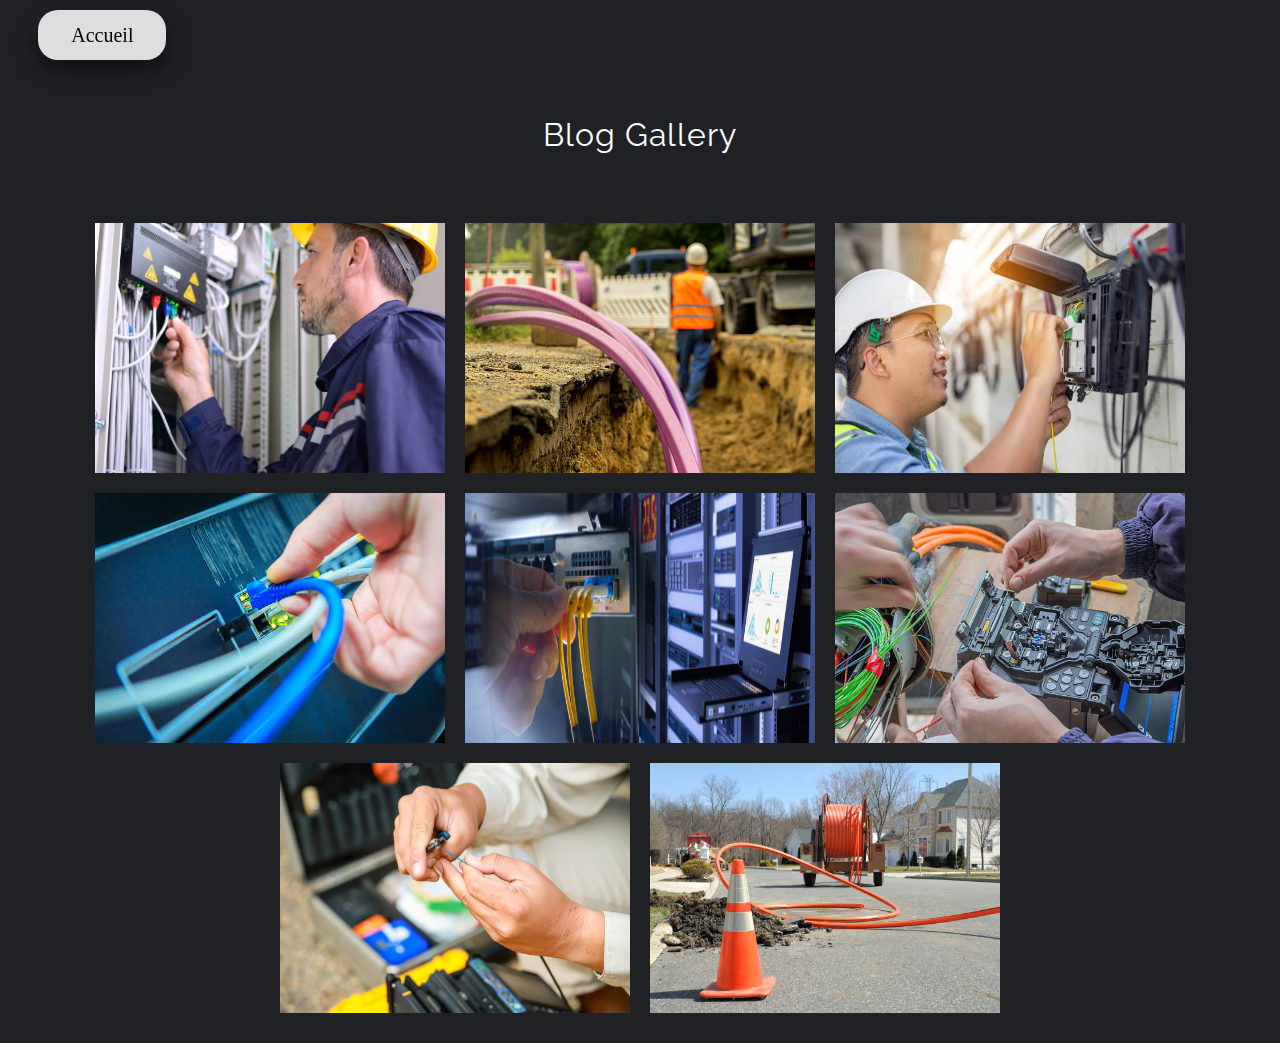
==== galerie.html @ 50c2bd78 "Add files via upload" ====
<html>
<head>
  <title>Blog Gallery</title>
  <link rel="shortcut icon" href="img/logo.png" type="image/x-icon">
  <link href="https://fonts.googleapis.com/css?family=Raleway:600,900" rel="stylesheet">
  <link rel="stylesheet" href="gelerie.css">
</head>
<body>
    <nav>
        <a href="index.html">Accueil</a>
    </nav>





  <p class="heading" style="margin-top: 2cm;">Blog Gallery</p>
  <div class="gallery-image">
    <div class="img-box">
      <img src="img fibre/1.jpg" alt="" />
      <div class="transparent-box">
        <div class="caption">
          <p>fibre</p>
          <p class="opacity-low"> optique</p>
        </div>
      </div> 
    </div>
    <div class="img-box">
      <img src="img fibre/2.jpg" alt="" />
      <div class="transparent-box">
        <div class="caption">
          <p>fibre</p>
          <p class="opacity-low"> optique</p>
        </div>
      </div>
    </div>
    <div class="img-box">
      <img src="img fibre/3.jpg" alt="" />
      <div class="transparent-box">
        <div class="caption">
          <p>fibre</p>
          <p class="opacity-low"> optique</p>
        </div>
      </div>
    </div>
    <div class="img-box">
      <img src="img fibre/4.jpg" alt="" />
      <div class="transparent-box">
        <div class="caption">
          <p>fibre</p>
          <p class="opacity-low"> optique</p>
        </div>
      </div> 
    </div>
    <div class="img-box">
      <img src="img fibre/5.jpg" alt="" />
      <div class="transparent-box">
        <div class="caption">
          <p>fibre</p>
          <p class="opacity-low"> optique</p>
        </div>
      </div> 
    </div>
    <div class="img-box">
      <img src="img fibre/6.jpg" alt="" />
      <div class="transparent-box">
        <div class="caption">
          <p>fibre</p>
          <p class="opacity-low"> optique</p>
        </div>
      </div> 
    </div>
    <div class="img-box">
        <img src="img fibre/7.jpg" alt="" />
        <div class="transparent-box">
          <div class="caption">
            <p>fibre</p>
            <p class="opacity-low"> optique</p>
          </div>
        </div> 
      </div>
      <div class="img-box">
        <img src="img fibre/8.jpg" alt="" />
        <div class="transparent-box">
          <div class="caption">
            <p>fibre</p>
            <p class="opacity-low"> optique</p>
          </div>


          
        </div> 
      </div>
      
  </div>
</body>
</html>
---- gelerie.css ----
* {
    box-sizing: border-box;
    margin: 0;
    padding: 0;
  }
  
  body {
    font-family: Raleway;
    background-color: #202125;
  }
  
  .heading {
      text-align: center;
      font-size: 2.0em;
      letter-spacing: 1px;
      padding: 40px;
      color: white;
  }
  
  .gallery-image {
    padding: 20px;
    display: flex;
    flex-wrap: wrap;
    justify-content: center;
  }
  
  .gallery-image img {
    height: 250px;
    width: 350px;
    transform: scale(1.0);
    transition: transform 0.4s ease;
  }
  
  .img-box {
    box-sizing: content-box;
    margin: 10px;
    height: 250px;
    width: 350px;
    overflow: hidden;
    display: inline-block;
    color: white;
    position: relative;
    background-color: white;
  }
  
  .caption {
    position: absolute;
    bottom: 5px;
    left: 20px;
    opacity: 0.0;
    transition: transform 0.3s ease, opacity 0.3s ease;
  }
  
  .transparent-box {
    height: 250px;
    width: 350px;
    background-color:rgba(0, 0, 0, 0);
    position: absolute;
    top: 0;
    left: 0;
    transition: background-color 0.3s ease;
  }
  
  .img-box:hover img { 
    transform: scale(1.1);
  }
  
  .img-box:hover .transparent-box {
    background-color:rgba(0, 0, 0, 0.5);
  }
  
  .img-box:hover .caption {
    transform: translateY(-20px);
    opacity: 1.0;
  }
  
  .img-box:hover {
    cursor: pointer;
  }
  
  .caption > p:nth-child(2) {
    font-size: 0.8em;
  }
  
  .opacity-low {
    opacity: 0.5;
  }





  nav {
    z-index: 10;
    height: 25px;
    width: 10%;
    left: 3%;
    display: flex;
    align-items: center;
    justify-content: center;
    background-color: rgba(255, 255, 255, 0.851);
    position: absolute;
    top: 10px;
    padding: 25px 35px;
    font-family: "Poppins", sans-serif;
    backdrop-filter: blur(8px);
    box-shadow: 0 10px 20px rgba(0, 0, 0, 0.5);
    border-radius: 20px;
  }
  
  a {
    font-size: 20px;
    color: black;
    font-family: 'Times New Roman', Times, serif;
    padding: 10px 26px 10px 26px;
    display: inline-block;
    text-decoration: none;
  }
  
  a:hover,
  a:focus {
    color: rgb(192, 25, 25);
    outline: none;
  }
  
  /* Responsive styles for navbar */
  @media screen and (max-width: 768px) {
    nav {
      box-shadow: none;
      background-color: transparent;
      width: 80%;
      left: 10%;
      padding: 10px 15px;
      border-radius: 10px;
      top: 20%;
      height: auto;
      align-items: center;
      justify-content: space-around;
      flex-direction: column;
    }
  
    a {
      background-color: white;
      font-size: 14px;
      padding: 6px 12px;
      margin-bottom: 5px;
    }
  }
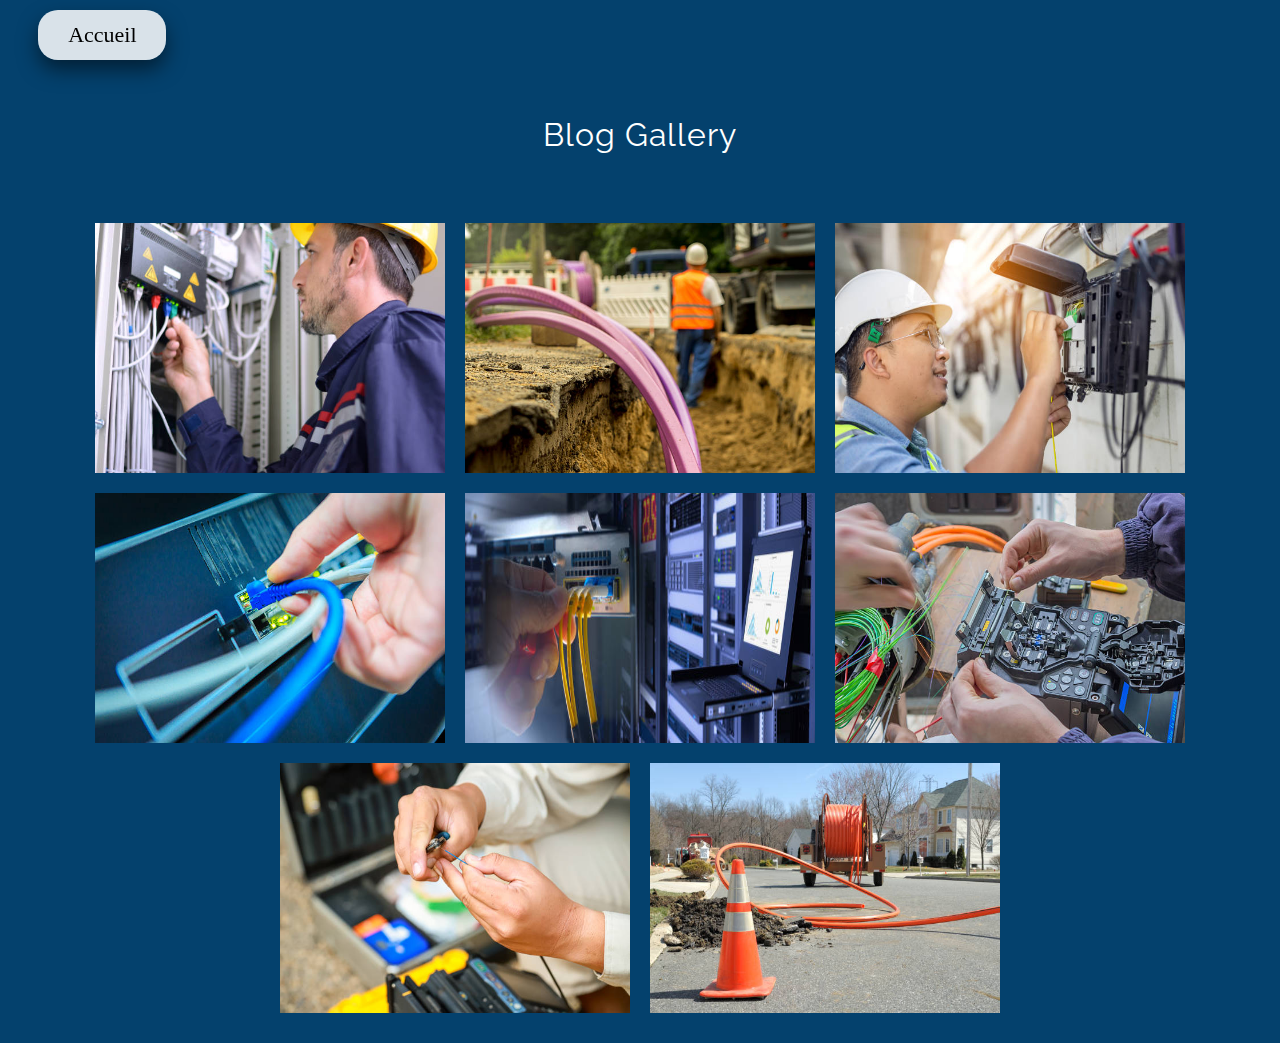
==== commit ea564c10: "Add files via upload" ====
--- a/galerie.html
+++ b/galerie.html
@@ -7,13 +7,8 @@
 </head>
 <body>
     <nav>
-        <a href="index.html">Accueil</a>
+        <a href="index.html" style="font-size: 22px;">Accueil</a>
     </nav>
-
-
-
-
-
   <p class="heading" style="margin-top: 2cm;">Blog Gallery</p>
   <div class="gallery-image">
     <div class="img-box">
--- a/gelerie.css
+++ b/gelerie.css
@@ -6,7 +6,7 @@
   
   body {
     font-family: Raleway;
-    background-color: #202125;
+    background-color: #04416d;
   }
   
   .heading {
